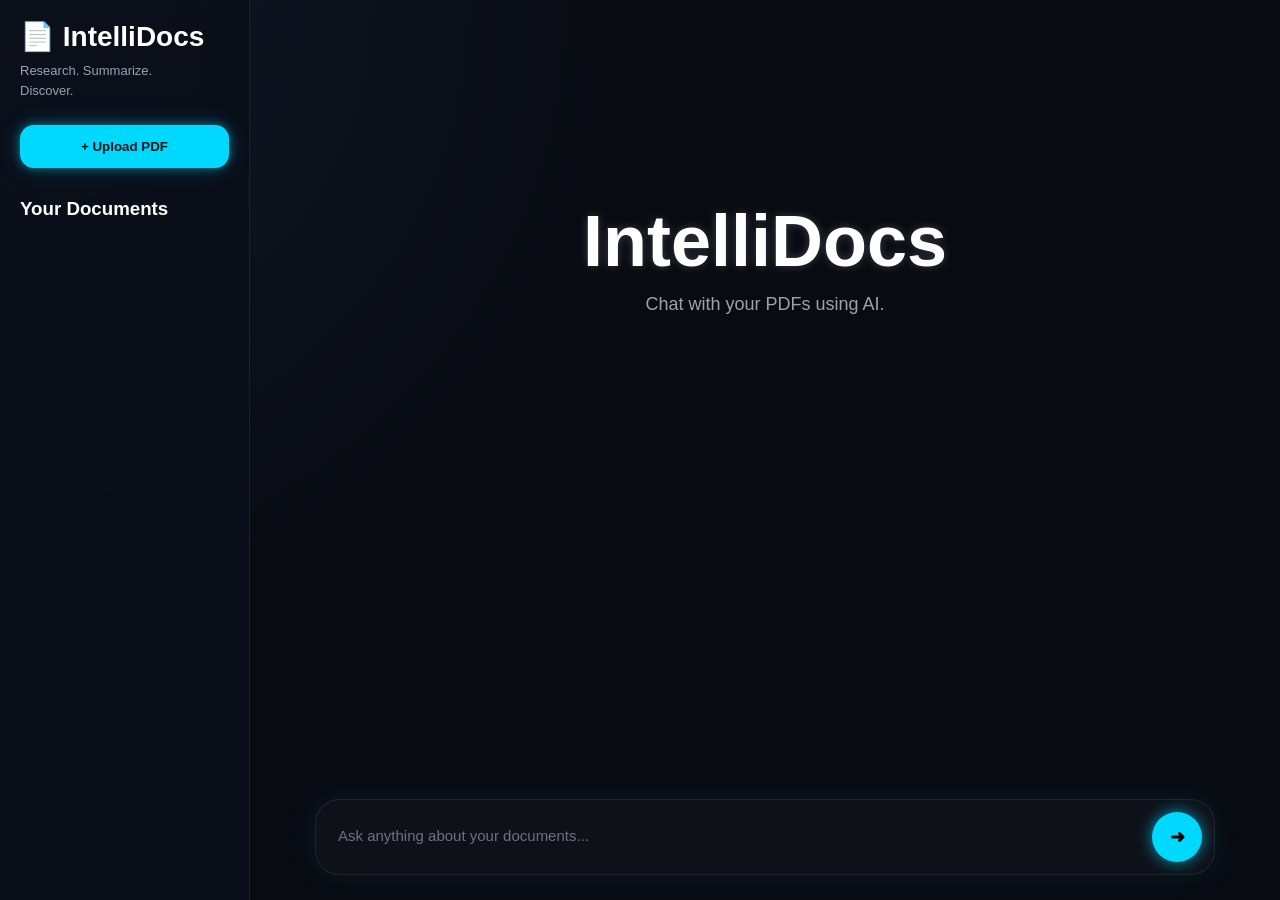
==== frontend/index.html @ ad8bee0e "File update" ====
<!DOCTYPE html>
<html lang="en">
<head>
    <meta charset="UTF-8">
    <meta name="viewport" content="width=device-width, initial-scale=1.0">
    <title>IntelliDocs</title>
    <link rel="stylesheet" href="style.css">
</head>
<body>

<div class="app">

    <aside class="sidebar">

        <div class="brand">
            <h2>📄 IntelliDocs</h2>
            <p>
                Research. Summarize.
                <br>
                Discover.
            </p>
        </div>

        <button
            class="upload-btn"
            onclick="document.getElementById('pdfFile').click()"
        >
            + Upload PDF
        </button>

        <input
            type="file"
            id="pdfFile"
            accept=".pdf"
            hidden
        >

        <div class="documents-section">

            <h3>Your Documents</h3>

            <div id="documentsList">

            </div>

        </div>

    </aside>

    <main class="main">

        <div
            id="chatContainer"
            class="chat-container"
        >

            <div class="hero">

                <h1>IntelliDocs</h1>

                <p>
                    Chat with your PDFs using AI.
                </p>

            </div>

        </div>

        <div class="input-wrapper">

            <div class="input-box">

                <textarea
                    id="questionInput"
                    placeholder="Ask anything about your documents..."
                ></textarea>

                <button id="sendBtn">
                    ➜
                </button>

            </div>

        </div>

    </main>

</div>

<script src="script.js"></script>

</body>
</html>
---- frontend/style.css ----
:root{

    --bg:#080b12;
    --sidebar:#0d1117;
    --card:#111827;

    --cyan:#00d9ff;
    --cyan-dark:#00bcd4;

    --text:#ffffff;
    --muted:#9ca3af;

    --border:rgba(255,255,255,.08);

}

*{
    margin:0;
    padding:0;
    box-sizing:border-box;
    font-family:Inter,"Segoe UI",sans-serif;
}

body{

    height:100vh;
    overflow:hidden;

    background:
    radial-gradient(circle at top left,#111827,#080b12 40%),
    radial-gradient(circle at bottom right,#051118,#080b12 50%);

    color:white;
}

.app{
    display:flex;
    height:100vh;
}

/* =====================
   SIDEBAR
===================== */

.sidebar{

    width:250px;

    background:rgba(10,15,25,.85);

    backdrop-filter:blur(20px);

    border-right:1px solid var(--border);

    padding:20px;

    display:flex;
    flex-direction:column;
}

.brand{
    margin-bottom:25px;
}

.brand h2{

    font-size:28px;
    margin-bottom:8px;

    color:white;
}

.brand p{

    color:var(--muted);
    font-size:13px;
    line-height:1.5;
}

.upload-btn{

    width:100%;

    padding:14px;

    border:none;

    border-radius:14px;

    cursor:pointer;

    font-weight:700;

    background:var(--cyan);

    color:#00131a;

    transition:.3s;

    box-shadow:
    0 0 10px rgba(0,217,255,.5),
    0 0 25px rgba(0,217,255,.2);
}

.upload-btn:hover{

    transform:translateY(-2px);

    box-shadow:
    0 0 20px rgba(0,217,255,.8),
    0 0 40px rgba(0,217,255,.35);
}

.documents-section{

    margin-top:30px;
    overflow-y:auto;
}

.documents-section h3{

    margin-bottom:15px;
    color:white;
}

#documentsList{

    display:flex;
    flex-direction:column;
    gap:10px;
}

.document-card{

    background:rgba(255,255,255,.04);

    border:1px solid rgba(255,255,255,.06);

    backdrop-filter:blur(10px);

    border-radius:12px;

    padding:12px;

    cursor:pointer;

    transition:.3s;

    color:white;

    white-space:nowrap;
    overflow:hidden;
    text-overflow:ellipsis;
}

.document-card:hover{

    border-color:rgba(0,217,255,.5);

    transform:translateY(-2px);
}

/* =====================
   MAIN
===================== */

.main{

    flex:1;

    display:flex;
    flex-direction:column;

    height:100vh;
}

/* =====================
   HERO
===================== */

.hero{

    text-align:center;

    margin-top:160px;

    animation:fadeIn 1s ease;
}

.hero h1{

    font-size:72px;

    font-weight:800;

    margin-bottom:12px;

    color:white;

    text-shadow:
    0 0 10px rgba(255,255,255,.2);
}

.hero p{

    font-size:18px;

    color:var(--muted);
}

/* =====================
   CHAT
===================== */

.chat-container{

    flex:1;

    overflow-y:auto;

    padding:40px 80px;
}

.user-message{

    display:flex;

    justify-content:flex-end;

    margin-bottom:25px;

    animation:fadeIn .4s ease;
}

.user-bubble{

    max-width:60%;

    padding:16px 20px;

    background:var(--cyan);

    color:#00131a;

    border-radius:20px;

    font-weight:500;

    box-shadow:
    0 0 15px rgba(0,217,255,.4);
}

.ai-message{

    display:flex;

    justify-content:flex-start;

    margin-bottom:25px;

    animation:fadeIn .4s ease;
}

.ai-bubble{

    max-width:75%;

    padding:20px;

    background:rgba(255,255,255,.03);

    backdrop-filter:blur(20px);

    border:1px solid rgba(255,255,255,.08);

    border-radius:20px;

    color:white;

    line-height:1.8;

    box-shadow:
    0 0 20px rgba(255,255,255,.05);
}

/* =====================
   SOURCES
===================== */

.sources{

    margin-top:15px;

    padding-top:12px;

    border-top:1px solid rgba(255,255,255,.08);
}

.sources-title{

    margin-bottom:10px;

    color:#9ca3af;

    font-size:13px;
}

.source-item{

    color:var(--cyan);

    margin-bottom:5px;

    font-size:14px;
}

/* =====================
   INPUT
===================== */

.input-wrapper{

    padding:25px;
}

.input-box{

    max-width:900px;

    margin:auto;

    display:flex;

    align-items:center;

    gap:10px;

    background:rgba(255,255,255,.03);

    backdrop-filter:blur(20px);

    border:1px solid rgba(255,255,255,.08);

    border-radius:24px;

    padding:12px;

    box-shadow:
    0 0 30px rgba(0,217,255,.08);
}

textarea{

    flex:1;

    border:none;

    outline:none;

    resize:none;

    height:40px;

    background:none;

    color:white;

    font-size:15px;

    padding:10px;
}

textarea::placeholder{

    color:#6b7280;
}

#sendBtn{

    width:50px;
    height:50px;

    border:none;

    border-radius:50%;

    background:var(--cyan);

    color:black;

    cursor:pointer;

    font-size:18px;

    font-weight:bold;

    transition:.3s;

    box-shadow:
    0 0 15px rgba(0,217,255,.7);
}

#sendBtn:hover{

    transform:scale(1.08);
}

/* =====================
   THINKING
===================== */

.typing{

    display:flex;
    gap:6px;
}

.typing span{

    width:8px;
    height:8px;

    border-radius:50%;

    background:var(--cyan);

    animation:bounce 1.4s infinite;
}

.typing span:nth-child(2){
    animation-delay:.2s;
}

.typing span:nth-child(3){
    animation-delay:.4s;
}

@keyframes bounce{

    0%,80%,100%{
        transform:translateY(0);
        opacity:.4;
    }

    40%{
        transform:translateY(-6px);
        opacity:1;
    }
}

@keyframes fadeIn{

    from{
        opacity:0;
        transform:translateY(10px);
    }

    to{
        opacity:1;
        transform:translateY(0);
    }
}

/* =====================
   SCROLLBAR
===================== */

::-webkit-scrollbar{
    width:8px;
}

::-webkit-scrollbar-thumb{
    background:#1f2937;
    border-radius:20px;
}

/* =====================
   MOBILE
===================== */

@media(max-width:768px){

    .sidebar{
        display:none;
    }

    .chat-container{
        padding:20px;
    }

    .hero{
        margin-top:120px;
    }

    .hero h1{
        font-size:48px;
    }

    .user-bubble,
    .ai-bubble{
        max-width:90%;
    }
}
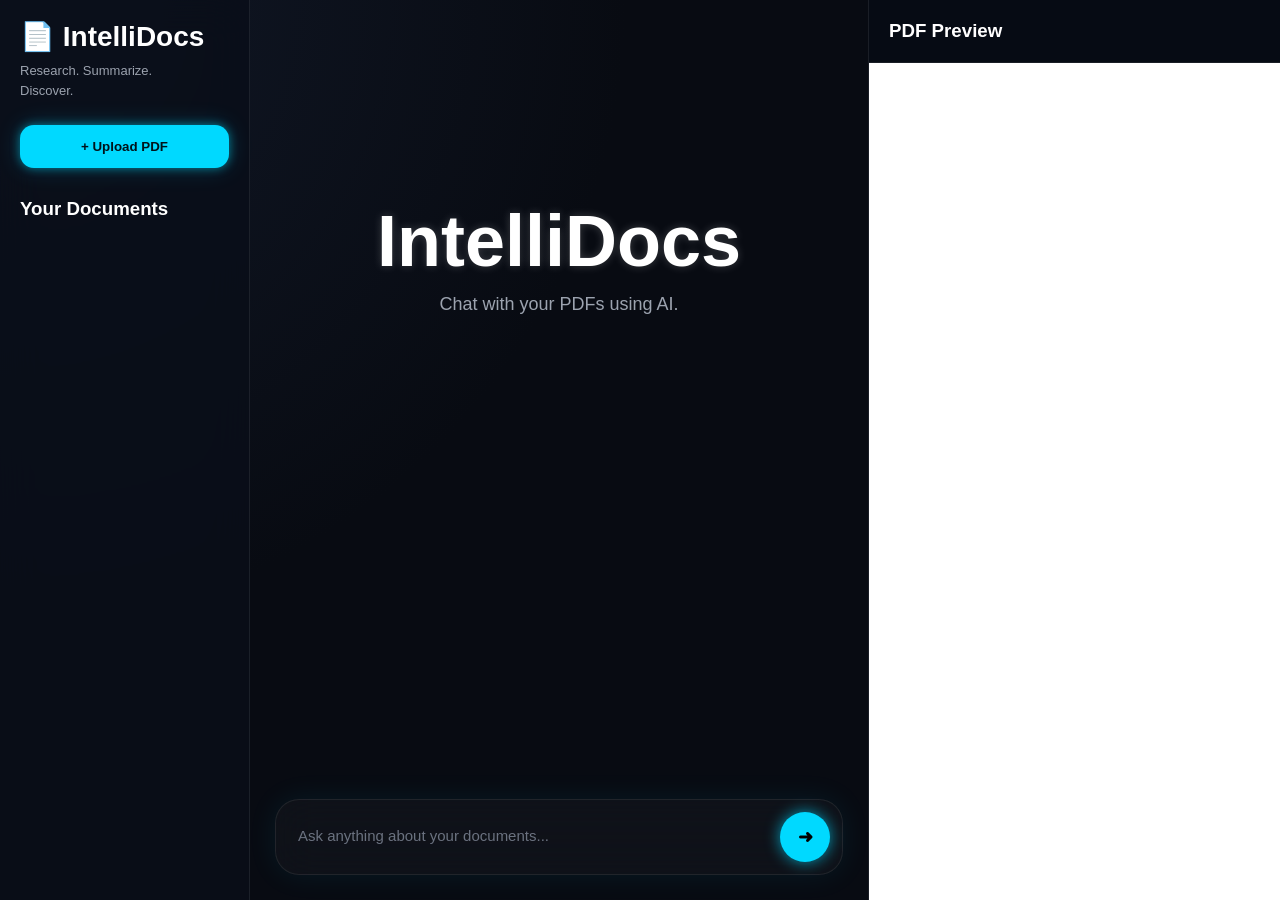
==== commit 2e40e8a9: "File update" ====
--- a/frontend/index.html
+++ b/frontend/index.html
@@ -4,21 +4,26 @@
     <meta charset="UTF-8">
     <meta name="viewport" content="width=device-width, initial-scale=1.0">
     <title>IntelliDocs</title>
+
     <link rel="stylesheet" href="style.css">
 </head>
 <body>
 
 <div class="app">
 
+    <!-- Sidebar -->
     <aside class="sidebar">
 
         <div class="brand">
+
             <h2>📄 IntelliDocs</h2>
+
             <p>
                 Research. Summarize.
                 <br>
                 Discover.
             </p>
+
         </div>
 
         <button
@@ -39,45 +44,71 @@
 
             <h3>Your Documents</h3>
 
-            <div id="documentsList">
-
-            </div>
+            <div id="documentsList"></div>
 
         </div>
 
     </aside>
 
+    <!-- Main Content -->
     <main class="main">
 
-        <div
-            id="chatContainer"
-            class="chat-container"
-        >
+        <div class="content-wrapper">
 
-            <div class="hero">
+            <!-- Chat Section -->
+            <div class="chat-section">
 
-                <h1>IntelliDocs</h1>
+                <div
+                    id="chatContainer"
+                    class="chat-container"
+                >
 
-                <p>
-                    Chat with your PDFs using AI.
-                </p>
+                    <div class="hero">
+
+                        <h1>IntelliDocs</h1>
+
+                        <p>
+                            Chat with your PDFs using AI.
+                        </p>
+
+                    </div>
+
+                </div>
+
+                <div class="input-wrapper">
+
+                    <div class="input-box">
+
+                        <textarea
+                            id="questionInput"
+                            placeholder="Ask anything about your documents..."
+                        ></textarea>
+
+                        <button id="sendBtn">
+                            ➜
+                        </button>
+
+                    </div>
+
+                </div>
 
             </div>
 
-        </div>
+            <!-- PDF Preview Panel -->
+            <div class="pdf-panel">
 
-        <div class="input-wrapper">
+                <div class="pdf-header">
 
-            <div class="input-box">
+                    <h3>
+                        PDF Preview
+                    </h3>
 
-                <textarea
-                    id="questionInput"
-                    placeholder="Ask anything about your documents..."
-                ></textarea>
+                </div>
 
-                <button id="sendBtn">
-                    ➜
-                </button>
+                <iframe
+                    id="pdfViewer"
+                    src=""
+                ></iframe>
 
             </div>
 
--- a/frontend/style.css
+++ b/frontend/style.css
@@ -501,3 +501,40 @@
         max-width:90%;
     }
 }
+
+
+
+.content-wrapper{
+    display:flex;
+    height:100%;
+}
+
+.chat-section{
+    flex:1;
+    display:flex;
+    flex-direction:column;
+}
+
+.pdf-panel{
+    width:40%;
+    border-left:1px solid rgba(255,255,255,0.08);
+    background:#060b14;
+    display:flex;
+    flex-direction:column;
+}
+
+.pdf-header{
+    padding:20px;
+    border-bottom:1px solid rgba(255,255,255,0.08);
+}
+
+.pdf-header h3{
+    color:white;
+}
+
+#pdfViewer{
+    flex:1;
+    width:100%;
+    border:none;
+    background:white;
+}
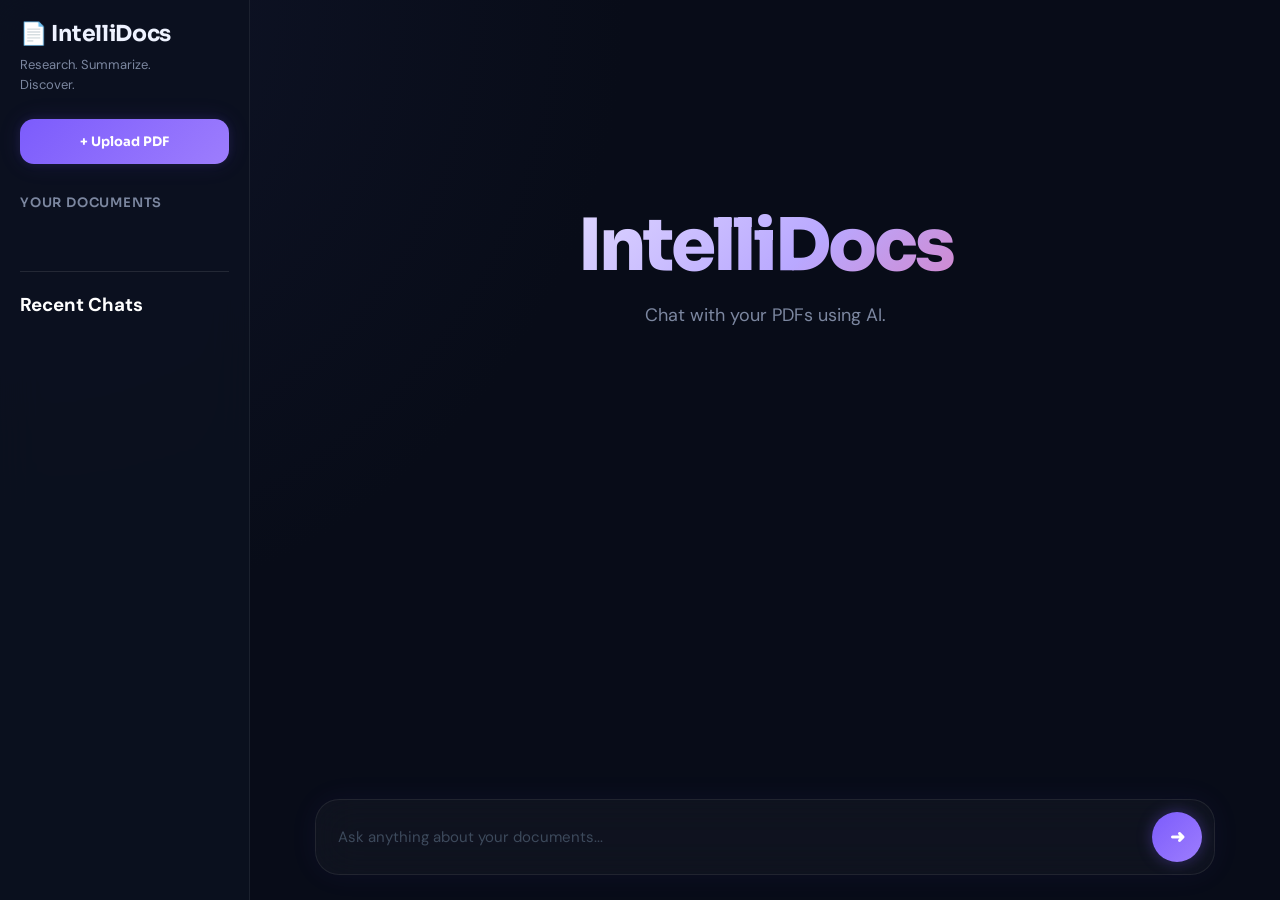
==== commit 08a3493b: "File update" ====
--- a/frontend/index.html
+++ b/frontend/index.html
@@ -4,7 +4,9 @@
     <meta charset="UTF-8">
     <meta name="viewport" content="width=device-width, initial-scale=1.0">
     <title>IntelliDocs</title>
-
+    <link rel="preconnect" href="https://fonts.googleapis.com">
+    <link rel="preconnect" href="https://fonts.gstatic.com" crossorigin>
+    <link href="https://fonts.googleapis.com/css2?family=Sora:wght@400;600;700;800&family=DM+Sans:wght@400;500&display=swap" rel="stylesheet">
     <link rel="stylesheet" href="style.css">
 </head>
 <body>
@@ -45,6 +47,15 @@
             <h3>Your Documents</h3>
 
             <div id="documentsList"></div>
+
+        </div>
+
+        <div class="history-section">
+
+            <hr>
+            <h3>Recent Chats</h3>
+        <div id="historyList"></div>
+
 
         </div>
 
@@ -95,22 +106,32 @@
             </div>
 
             <!-- PDF Preview Panel -->
-            <div class="pdf-panel">
+            <div
+    class="pdf-panel"
+    id="pdfPanel"
+>
 
-                <div class="pdf-header">
+            <div class="pdf-header">
 
-                    <h3>
-                        PDF Preview
-                    </h3>
+                <h3>
+                    PDF Preview
+                </h3>
 
-                </div>
-
-                <iframe
-                    id="pdfViewer"
-                    src=""
-                ></iframe>
+                <button
+                    class="close-preview"
+                    onclick="closePreview()"
+                >
+                    ✕
+                </button>
 
             </div>
+
+            <iframe
+                id="pdfViewer"
+                src=""
+            ></iframe>
+
+        </div>
 
         </div>
 
@@ -121,4 +142,4 @@
 <script src="script.js"></script>
 
 </body>
-</html>
+</html>
--- a/frontend/style.css
+++ b/frontend/style.css
@@ -1,36 +1,35 @@
 :root{
-
-    --bg:#080b12;
-    --sidebar:#0d1117;
+    --bg:#080c18;
+    --sidebar:#0c1120;
     --card:#111827;
 
-    --cyan:#00d9ff;
-    --cyan-dark:#00bcd4;
-
-    --text:#ffffff;
-    --muted:#9ca3af;
-
-    --border:rgba(255,255,255,.08);
-
+    --violet:#7c5cfc;
+    --violet-mid:#9d7dfd;
+    --violet-soft:rgba(124,92,252,.12);
+    --violet-glow:rgba(124,92,252,.35);
+
+    --rose:#f25c8a;
+
+    --text:#eef2ff;
+    --muted:#7c87a0;
+
+    --border:rgba(255,255,255,.07);
 }
 
 *{
     margin:0;
     padding:0;
     box-sizing:border-box;
-    font-family:Inter,"Segoe UI",sans-serif;
+    font-family:'DM Sans','Segoe UI',sans-serif;
 }
 
 body{
-
     height:100vh;
     overflow:hidden;
-
     background:
-    radial-gradient(circle at top left,#111827,#080b12 40%),
-    radial-gradient(circle at bottom right,#051118,#080b12 50%);
-
-    color:white;
+        radial-gradient(circle at top left,#0f1428,#080c18 40%),
+        radial-gradient(circle at bottom right,#0a0616,#080c18 50%);
+    color:var(--text);
 }
 
 .app{
@@ -43,17 +42,11 @@
 ===================== */
 
 .sidebar{
-
     width:250px;
-
-    background:rgba(10,15,25,.85);
-
+    background:rgba(12,17,32,.9);
     backdrop-filter:blur(20px);
-
     border-right:1px solid var(--border);
-
     padding:20px;
-
     display:flex;
     flex-direction:column;
 }
@@ -63,100 +56,83 @@
 }
 
 .brand h2{
-
-    font-size:28px;
+    font-family:'Sora',sans-serif;
+    font-size:22px;
+    font-weight:700;
     margin-bottom:8px;
-
-    color:white;
+    color:var(--text);
+    letter-spacing:-0.3px;
 }
 
 .brand p{
-
     color:var(--muted);
     font-size:13px;
     line-height:1.5;
 }
 
 .upload-btn{
-
     width:100%;
-
     padding:14px;
-
-    border:none;
-
+    border:none;
     border-radius:14px;
-
     cursor:pointer;
-
+    font-family:'Sora',sans-serif;
     font-weight:700;
-
-    background:var(--cyan);
-
-    color:#00131a;
-
+    font-size:13px;
+    background:linear-gradient(135deg, var(--violet), var(--violet-mid));
+    color:#fff;
     transition:.3s;
-
     box-shadow:
-    0 0 10px rgba(0,217,255,.5),
-    0 0 25px rgba(0,217,255,.2);
+        0 0 10px var(--violet-soft),
+        0 0 25px rgba(124,92,252,.1);
 }
 
 .upload-btn:hover{
-
     transform:translateY(-2px);
-
     box-shadow:
-    0 0 20px rgba(0,217,255,.8),
-    0 0 40px rgba(0,217,255,.35);
+        0 0 20px var(--violet-glow),
+        0 0 40px rgba(124,92,252,.2);
 }
 
 .documents-section{
-
     margin-top:30px;
     overflow-y:auto;
 }
 
 .documents-section h3{
-
     margin-bottom:15px;
-    color:white;
+    font-family:'Sora',sans-serif;
+    font-size:13px;
+    font-weight:600;
+    letter-spacing:.8px;
+    text-transform:uppercase;
+    color:var(--muted);
 }
 
 #documentsList{
-
     display:flex;
     flex-direction:column;
     gap:10px;
 }
 
 .document-card{
-
-    background:rgba(255,255,255,.04);
-
+    background:rgba(255,255,255,.03);
     border:1px solid rgba(255,255,255,.06);
-
     backdrop-filter:blur(10px);
-
     border-radius:12px;
-
     padding:12px;
-
     cursor:pointer;
-
     transition:.3s;
-
-    color:white;
-
+    color:var(--text);
     white-space:nowrap;
     overflow:hidden;
     text-overflow:ellipsis;
+    font-size:13px;
 }
 
 .document-card:hover{
-
-    border-color:rgba(0,217,255,.5);
-
+    border-color:rgba(124,92,252,.4);
+    background:var(--violet-soft);
     transform:translateY(-2px);
 }
 
@@ -165,12 +141,9 @@
 ===================== */
 
 .main{
-
     flex:1;
-
-    display:flex;
-    flex-direction:column;
-
+    display:flex;
+    flex-direction:column;
     height:100vh;
 }
 
@@ -179,32 +152,25 @@
 ===================== */
 
 .hero{
-
     text-align:center;
-
     margin-top:160px;
-
     animation:fadeIn 1s ease;
 }
 
 .hero h1{
-
+    font-family:'Sora',sans-serif;
     font-size:72px;
-
     font-weight:800;
-
     margin-bottom:12px;
-
-    color:white;
-
-    text-shadow:
-    0 0 10px rgba(255,255,255,.2);
+    letter-spacing:-3px;
+    background:linear-gradient(135deg,#ffffff 0%,#b9a8ff 55%,var(--rose) 100%);
+    -webkit-background-clip:text;
+    -webkit-text-fill-color:transparent;
+    background-clip:text;
 }
 
 .hero p{
-
     font-size:18px;
-
     color:var(--muted);
 }
 
@@ -213,74 +179,45 @@
 ===================== */
 
 .chat-container{
-
     flex:1;
-
     overflow-y:auto;
-
     padding:40px 80px;
 }
 
 .user-message{
-
-    display:flex;
-
+    display:flex;
     justify-content:flex-end;
-
     margin-bottom:25px;
-
     animation:fadeIn .4s ease;
 }
 
 .user-bubble{
-
     max-width:60%;
-
     padding:16px 20px;
-
-    background:var(--cyan);
-
-    color:#00131a;
-
+    background:linear-gradient(135deg, var(--violet), var(--violet-mid));
+    color:#fff;
     border-radius:20px;
-
     font-weight:500;
-
-    box-shadow:
-    0 0 15px rgba(0,217,255,.4);
+    box-shadow:0 0 15px var(--violet-soft);
 }
 
 .ai-message{
-
-    display:flex;
-
+    display:flex;
     justify-content:flex-start;
-
     margin-bottom:25px;
-
     animation:fadeIn .4s ease;
 }
 
 .ai-bubble{
-
     max-width:75%;
-
     padding:20px;
-
     background:rgba(255,255,255,.03);
-
     backdrop-filter:blur(20px);
-
     border:1px solid rgba(255,255,255,.08);
-
     border-radius:20px;
-
-    color:white;
-
+    color:var(--text);
     line-height:1.8;
-
-    box-shadow:
-    0 0 20px rgba(255,255,255,.05);
+    box-shadow:0 0 20px rgba(255,255,255,.03);
 }
 
 /* =====================
@@ -288,29 +225,20 @@
 ===================== */
 
 .sources{
-
     margin-top:15px;
-
     padding-top:12px;
-
     border-top:1px solid rgba(255,255,255,.08);
 }
 
 .sources-title{
-
     margin-bottom:10px;
-
-    color:#9ca3af;
-
+    color:var(--muted);
     font-size:13px;
 }
 
 .source-item{
-
-    color:var(--cyan);
-
+    color:#a78bfa;
     margin-bottom:5px;
-
     font-size:14px;
 }
 
@@ -319,90 +247,62 @@
 ===================== */
 
 .input-wrapper{
-
     padding:25px;
 }
 
 .input-box{
-
     max-width:900px;
-
     margin:auto;
-
-    display:flex;
-
+    display:flex;
     align-items:center;
-
     gap:10px;
-
     background:rgba(255,255,255,.03);
-
     backdrop-filter:blur(20px);
-
     border:1px solid rgba(255,255,255,.08);
-
     border-radius:24px;
-
     padding:12px;
-
-    box-shadow:
-    0 0 30px rgba(0,217,255,.08);
+    box-shadow:0 0 30px rgba(124,92,252,.06);
+    transition:border-color .25s;
+}
+
+.input-box:focus-within{
+    border-color:rgba(124,92,252,.4);
 }
 
 textarea{
-
     flex:1;
-
-    border:none;
-
+    border:none;
     outline:none;
-
     resize:none;
-
     height:40px;
-
     background:none;
-
-    color:white;
-
+    color:var(--text);
     font-size:15px;
-
+    font-family:'DM Sans',sans-serif;
     padding:10px;
 }
 
 textarea::placeholder{
-
-    color:#6b7280;
+    color:#3d4a5c;
 }
 
 #sendBtn{
-
     width:50px;
     height:50px;
-
-    border:none;
-
+    border:none;
     border-radius:50%;
-
-    background:var(--cyan);
-
-    color:black;
-
+    background:linear-gradient(135deg, var(--violet), var(--violet-mid));
+    color:white;
     cursor:pointer;
-
     font-size:18px;
-
     font-weight:bold;
-
     transition:.3s;
-
-    box-shadow:
-    0 0 15px rgba(0,217,255,.7);
+    box-shadow:0 0 15px var(--violet-glow);
 }
 
 #sendBtn:hover{
-
     transform:scale(1.08);
+    box-shadow:0 0 25px var(--violet-glow);
 }
 
 /* =====================
@@ -410,99 +310,63 @@
 ===================== */
 
 .typing{
-
     display:flex;
     gap:6px;
 }
 
 .typing span{
-
     width:8px;
     height:8px;
-
     border-radius:50%;
-
-    background:var(--cyan);
-
+    background:var(--violet);
     animation:bounce 1.4s infinite;
 }
 
-.typing span:nth-child(2){
-    animation-delay:.2s;
-}
-
-.typing span:nth-child(3){
-    animation-delay:.4s;
-}
+.typing span:nth-child(2){ animation-delay:.2s; }
+.typing span:nth-child(3){ animation-delay:.4s; }
 
 @keyframes bounce{
-
-    0%,80%,100%{
-        transform:translateY(0);
-        opacity:.4;
-    }
-
-    40%{
-        transform:translateY(-6px);
-        opacity:1;
-    }
+    0%,80%,100%{ transform:translateY(0);    opacity:.4; }
+    40%         { transform:translateY(-6px); opacity:1;  }
 }
 
 @keyframes fadeIn{
-
-    from{
-        opacity:0;
-        transform:translateY(10px);
-    }
-
-    to{
-        opacity:1;
-        transform:translateY(0);
-    }
+    from{ opacity:0; transform:translateY(10px); }
+    to  { opacity:1; transform:translateY(0);    }
 }
 
 /* =====================
    SCROLLBAR
 ===================== */
 
-::-webkit-scrollbar{
-    width:8px;
-}
+::-webkit-scrollbar{ width:6px; }
 
 ::-webkit-scrollbar-thumb{
-    background:#1f2937;
+    background:rgba(124,92,252,.2);
     border-radius:20px;
 }
 
+::-webkit-scrollbar-thumb:hover{
+    background:rgba(124,92,252,.35);
+}
+
 /* =====================
    MOBILE
 ===================== */
 
 @media(max-width:768px){
 
-    .sidebar{
-        display:none;
-    }
-
-    .chat-container{
-        padding:20px;
-    }
-
-    .hero{
-        margin-top:120px;
-    }
-
-    .hero h1{
-        font-size:48px;
-    }
+    .sidebar{ display:none; }
+
+    .chat-container{ padding:20px; }
+
+    .hero{ margin-top:120px; }
+
+    .hero h1{ font-size:48px; }
 
     .user-bubble,
-    .ai-bubble{
-        max-width:90%;
-    }
-}
-
-
+    .ai-bubble{ max-width:90%; }
+}
 
 .content-wrapper{
     display:flex;
@@ -516,20 +380,46 @@
 }
 
 .pdf-panel{
+    width:0;
+    overflow:hidden;
+    background:#070b16;
+    display:flex;
+    flex-direction:column;
+    transition:all .3s ease;
+    border-left:none;
+}
+
+.pdf-panel.active{
     width:40%;
-    border-left:1px solid rgba(255,255,255,0.08);
-    background:#060b14;
-    display:flex;
-    flex-direction:column;
+    border-left:1px solid var(--border);
+}
+
+.close-preview{
+    background:none;
+    border:none;
+    color:var(--muted);
+    font-size:18px;
+    cursor:pointer;
+    transition:color .2s;
+}
+
+.close-preview:hover{
+    color:var(--rose);
 }
 
 .pdf-header{
     padding:20px;
-    border-bottom:1px solid rgba(255,255,255,0.08);
+    display:flex;
+    justify-content:space-between;
+    align-items:center;
+    border-bottom:1px solid var(--border);
 }
 
 .pdf-header h3{
-    color:white;
+    font-family:'Sora',sans-serif;
+    font-size:14px;
+    font-weight:600;
+    color:var(--text);
 }
 
 #pdfViewer{
@@ -537,4 +427,60 @@
     width:100%;
     border:none;
     background:white;
+}
+
+
+.history-section{
+
+    margin-top:25px;
+
+    overflow-y:auto;
+}
+
+.history-section h3{
+
+    margin-bottom:15px;
+
+    color:white;
+}
+
+#historyList{
+
+    display:flex;
+
+    flex-direction:column;
+
+    gap:8px;
+}
+
+.history-item{
+
+    padding:10px;
+
+    background:rgba(255,255,255,.04);
+
+    border:1px solid rgba(255,255,255,.06);
+
+    border-radius:10px;
+
+    cursor:pointer;
+
+    color:#cbd5e1;
+
+    font-size:13px;
+
+    transition:.3s;
+}
+
+.history-item:hover{
+
+    border-color:#00d9ff;
+
+    color:white;
+}
+
+.history-section hr{
+    border:none;
+    border-top:1px solid rgba(255,255,255,.1);
+    margin:20px 0;
 }
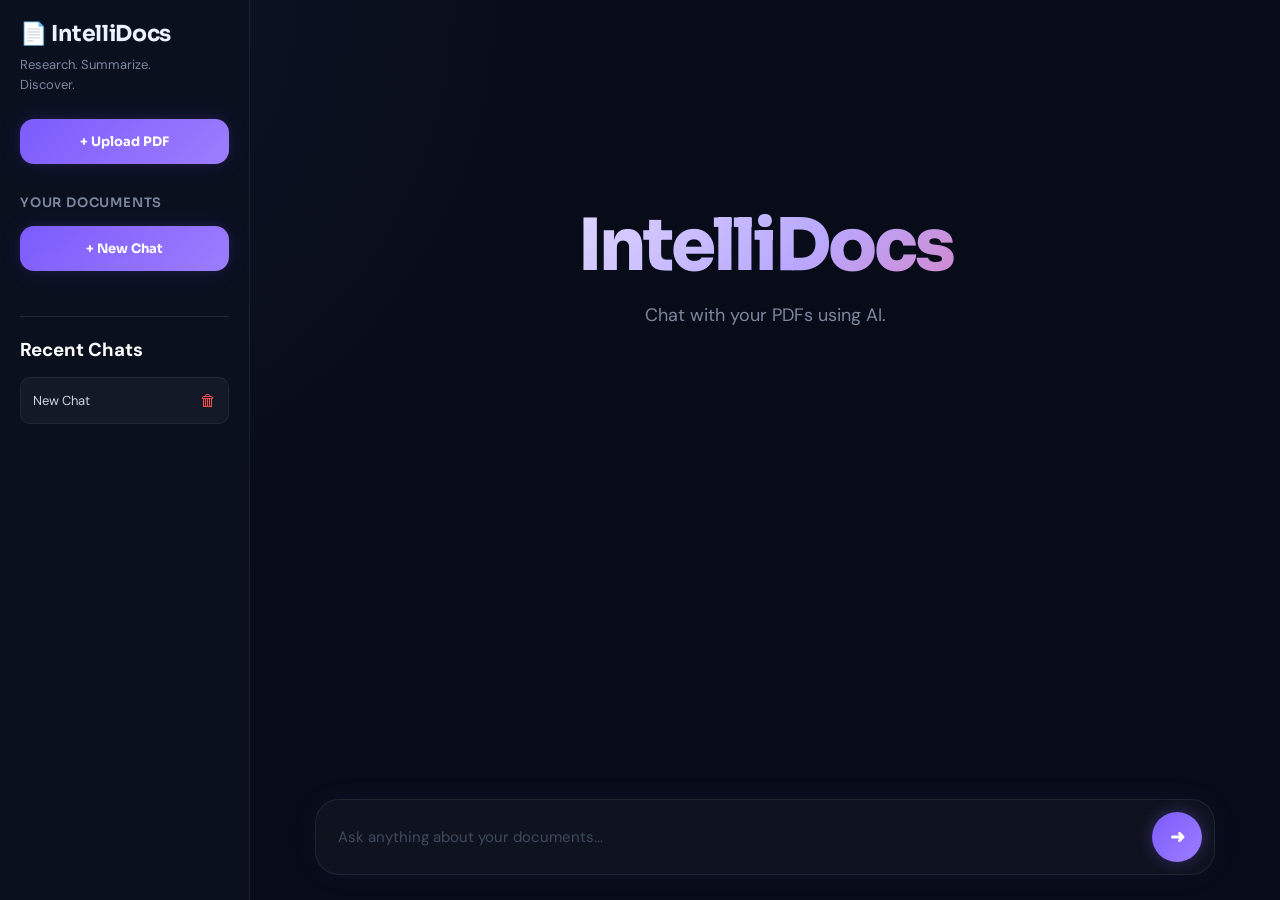
==== commit 8953242b: "File update" ====
--- a/frontend/index.html
+++ b/frontend/index.html
@@ -49,6 +49,12 @@
             <div id="documentsList"></div>
 
         </div>
+<button
+    id="newChatBtn"
+    class="upload-btn"
+>
+    + New Chat
+</button>
 
         <div class="history-section">
 
--- a/frontend/style.css
+++ b/frontend/style.css
@@ -483,4 +483,29 @@
     border:none;
     border-top:1px solid rgba(255,255,255,.1);
     margin:20px 0;
+}
+
+.history-item{
+
+    position:relative;
+
+    padding:12px;
+
+    background:rgba(255,255,255,.04);
+
+    border:1px solid rgba(255,255,255,.06);
+
+    border-radius:10px;
+
+    cursor:pointer;
+
+    transition:.3s;
+}
+
+.history-item:hover{
+
+    border-color:#7c5cfc;
+
+    background:rgba(124,92,252,.08);
+
 }
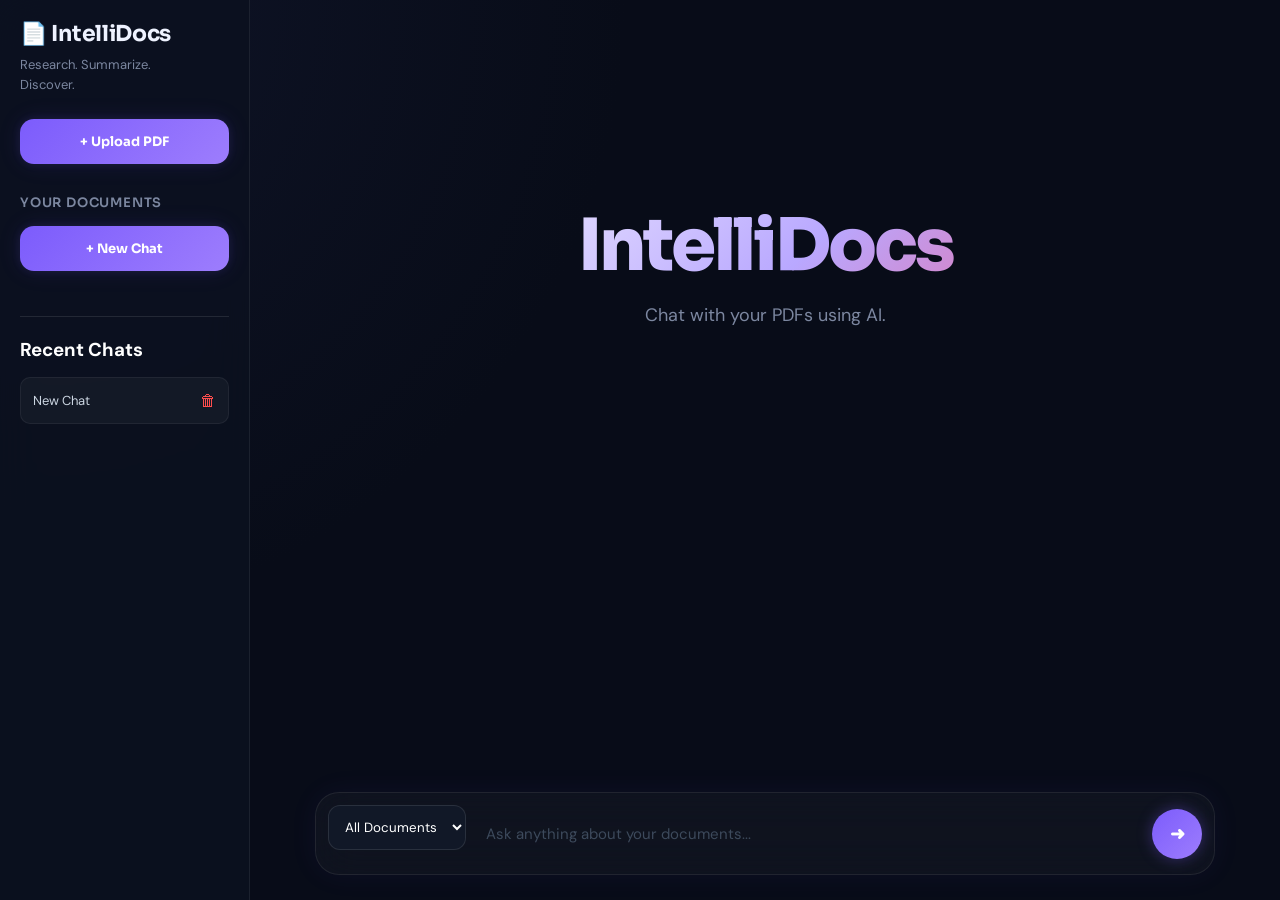
==== commit 88c2051f: "File update" ====
--- a/frontend/index.html
+++ b/frontend/index.html
@@ -96,6 +96,18 @@
 
                     <div class="input-box">
 
+                            <div class="document-selector">
+
+        <select id="selectedDocument">
+
+            <option value="">
+                All Documents
+            </option>
+
+        </select>
+
+    </div>
+
                         <textarea
                             id="questionInput"
                             placeholder="Ask anything about your documents..."
--- a/frontend/style.css
+++ b/frontend/style.css
@@ -508,4 +508,30 @@
 
     background:rgba(124,92,252,.08);
 
+}
+
+.document-selector{
+
+    max-width:900px;
+    margin:0 auto 12px auto;
+
+}
+
+#selectedDocument{
+
+    width:100%;
+
+    padding:12px;
+
+    border-radius:12px;
+
+    background:#111827;
+
+    color:white;
+
+    border:1px solid rgba(255,255,255,.1);
+
+    outline:none;
+
+    cursor:pointer;
 }
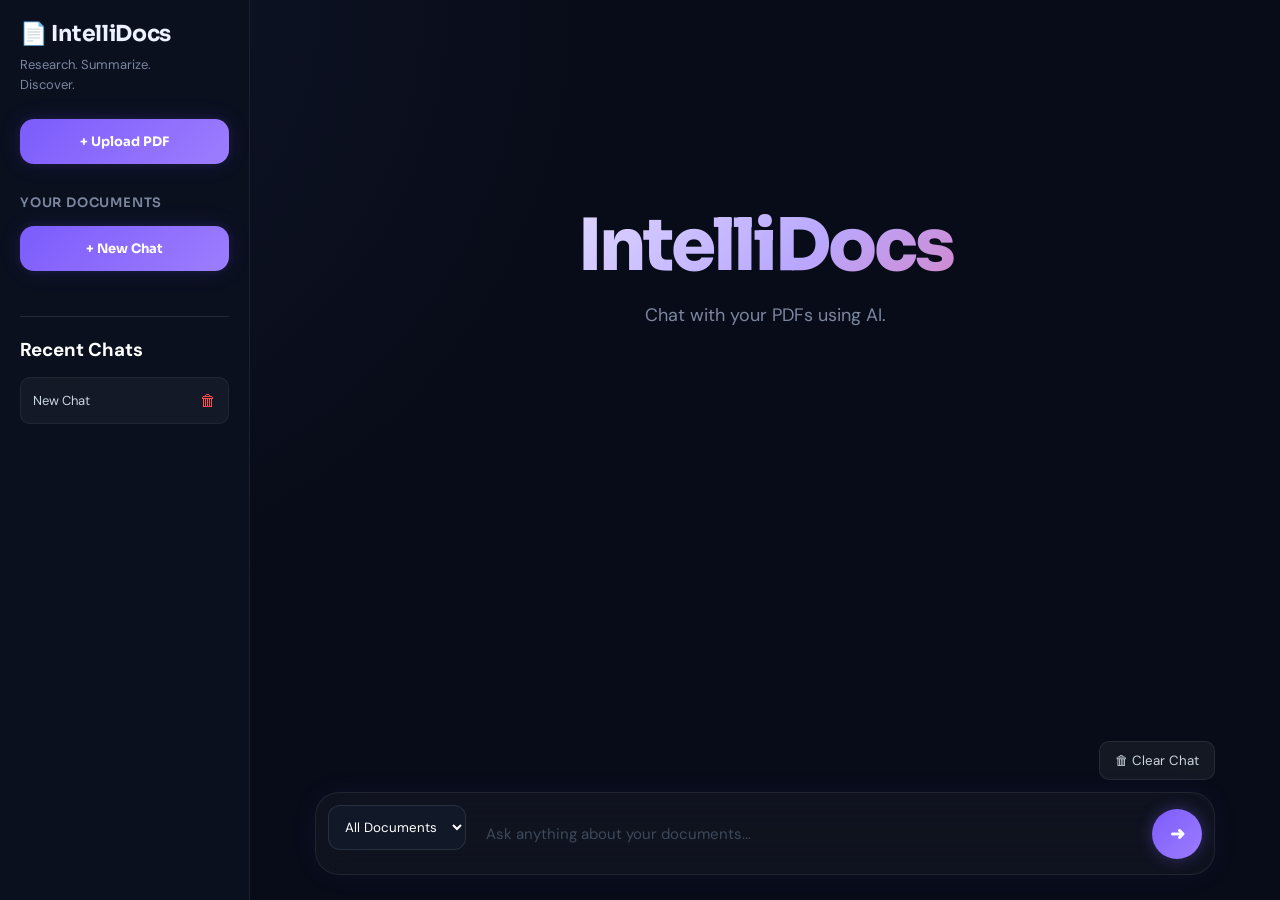
==== commit adda9208: "File update" ====
--- a/frontend/index.html
+++ b/frontend/index.html
@@ -94,6 +94,17 @@
 
                 <div class="input-wrapper">
 
+                    <div class="chat-actions">
+
+                    <button
+                        id="clearChatBtn"
+                        class="clear-chat-btn"
+                    >
+                        🗑 Clear Chat
+                    </button>
+
+                </div>
+
                     <div class="input-box">
 
                             <div class="document-selector">
--- a/frontend/style.css
+++ b/frontend/style.css
@@ -534,4 +534,42 @@
     outline:none;
 
     cursor:pointer;
+}
+
+.chat-actions{
+
+    max-width:900px;
+
+    margin:0 auto 12px auto;
+
+    display:flex;
+
+    justify-content:flex-end;
+
+}
+
+.clear-chat-btn{
+
+    padding:10px 15px;
+
+    border:none;
+
+    border-radius:10px;
+
+    cursor:pointer;
+
+    background:rgba(255,255,255,.05);
+
+    color:#cbd5e1;
+
+    border:1px solid rgba(255,255,255,.08);
+
+    transition:.3s;
+}
+
+.clear-chat-btn:hover{
+
+    border-color:#ef4444;
+
+    color:#ef4444;
 }
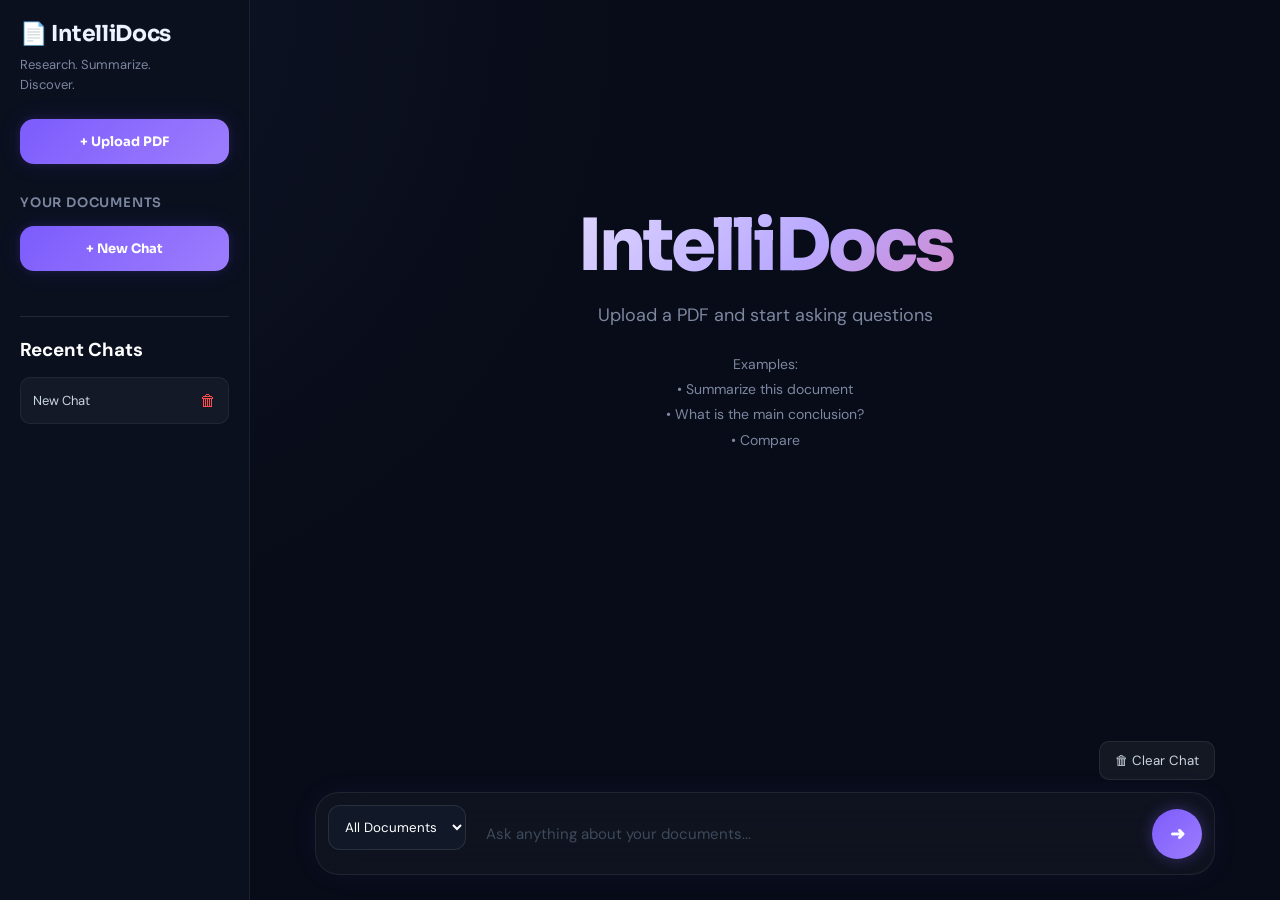
==== commit eb9a9815: "File update" ====
--- a/frontend/index.html
+++ b/frontend/index.html
@@ -82,13 +82,23 @@
 
                     <div class="hero">
 
-                        <h1>IntelliDocs</h1>
+                    <h1>IntelliDocs</h1>
 
-                        <p>
-                            Chat with your PDFs using AI.
-                        </p>
+                    <p>
+                        Upload a PDF and start asking questions
+                    </p>
 
+                    <div class="hero-hint">
+                        Examples:
+                        <br>
+                        • Summarize this document
+                        <br>
+                        • What is the main conclusion?
+                        <br>
+                        • Compare 
                     </div>
+
+                </div>
 
                 </div>
 
--- a/frontend/style.css
+++ b/frontend/style.css
@@ -572,4 +572,32 @@
     border-color:#ef4444;
 
     color:#ef4444;
+}
+
+.empty-state{
+
+    padding:15px;
+
+    text-align:center;
+
+    color:var(--muted);
+
+    font-size:13px;
+
+    border:1px dashed rgba(255,255,255,.08);
+
+    border-radius:10px;
+
+    background:rgba(255,255,255,.02);
+}
+
+.hero-hint{
+
+    margin-top:25px;
+
+    color:var(--muted);
+
+    line-height:1.8;
+
+    font-size:14px;
 }
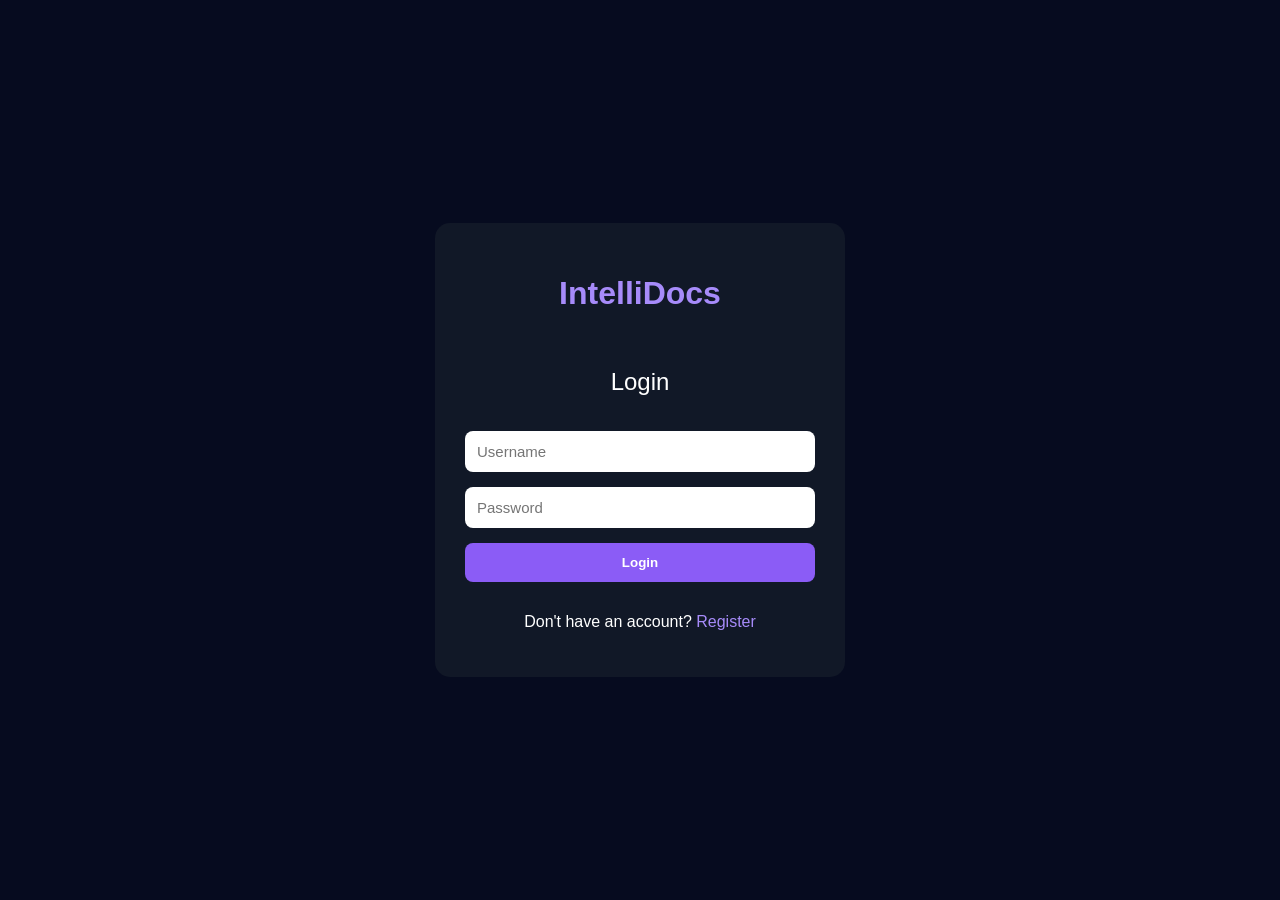
==== commit b2d8d28d: "File update" ====
--- a/frontend/index.html
+++ b/frontend/index.html
@@ -27,6 +27,10 @@
             </p>
 
         </div>
+
+        <button id="logoutBtn">
+    Logout
+</button>
 
         <button
             class="upload-btn"
